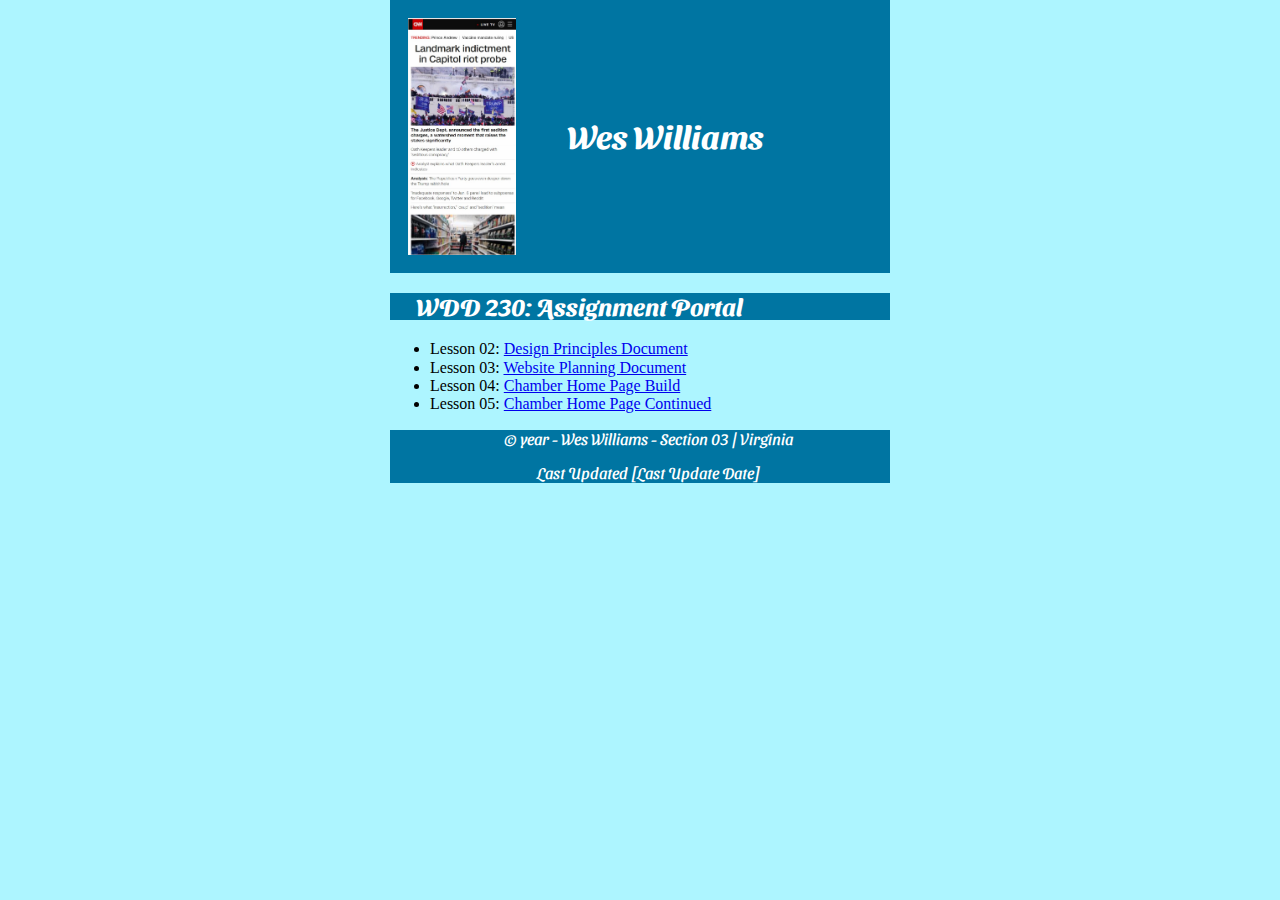
==== lesson02/index.html @ e8a23fdc "Week02_05" ====
<!DOCTYPE html>
<html lang="en">
  
<head>
  <title>WDD 230 Lesson 02</title>
  <meta charset="utf-8">
  <meta name="viewport" content="width=device-width, initial-scale=1">
  <meta name="description" content="Lesson 2: Design Principles Document for Brigham Young Idaho
  Online Web Frontend Development I class for Wes Williams.">
  <link rel="stylesheet" href="css/normalize.css">
  <link rel="stylesheet" href="css/styles.css">
  <script src="js/main_scripts.js"></script>
  <link rel="preconnect" href="https://fonts.googleapis.com">
  <link rel="preconnect" href="https://fonts.gstatic.com" crossorigin>
  <link href="https://fonts.googleapis.com/css2?family=Sansita+Swashed&display=swap" rel="stylesheet">
</head>
  
<body onload="homePageOnLoad()">
  <div id="content">
    <header>
        <img class="header-img-1" src="images/cnn.jpg" alt="cnn">
        <h1 class="header-paragraph-1">Wes Williams</h1>
    </header>
  <main>
    <h2>WDD 230: Assignment Portal</h2>
    <ul>
      <li>Lesson 02: <a href="#Title">Design Principles Document</a></li>
      <li>Lesson 03: <a href="#Title">Website Planning Document</a></li>
      <li>Lesson 04: <a href="#Title">Chamber Home Page Build</a></li>
      <li>Lesson 05: <a href="#Title">Chamber Home Page Continued</a></li>
    </ul>
  </main>
  <footer>
    <p>&copy; <span class="currentyear">year</span> - Wes Williams - Section 03 | Virginia</p>
    <p>Last Updated <span class="lastupdatedate">[Last Update Date]</span></p>
  </footer>
  </div>  <!-- div id="content" -->
</body>
  
</html>
---- lesson02/css/styles.css ----
h1, h2, h3, h4, h5, h6, header, footer {
  background-color: #0075A2;
  color: white;
  font-family: 'Sansita Swashed', "Times New Roman", Georgia, Garamond;
  padding-left: 1.1em;
}

#content {
  max-width: 500px;
  margin: 0 auto;
}

header {
  display: grid;
  grid-template-columns: repeat(4, 1fr);
  grid-gap: 1em;
}

.header-img-1 {
  grid-column: 1 / span 1;
  grid-row: 1 / 4;
  max-width: 100%;
  padding-top: 1.1em;
  padding-bottom: 1.1em;
}

.header-paragraph-1 {
  grid-column: 2 / span 3;
  grid-row: 2 / 3;
}


body {
  background-color: #ADF5FF;
  font-family: "Times New Roman", Georgia, Garamond;
}

footer {
  text-align: center;
}
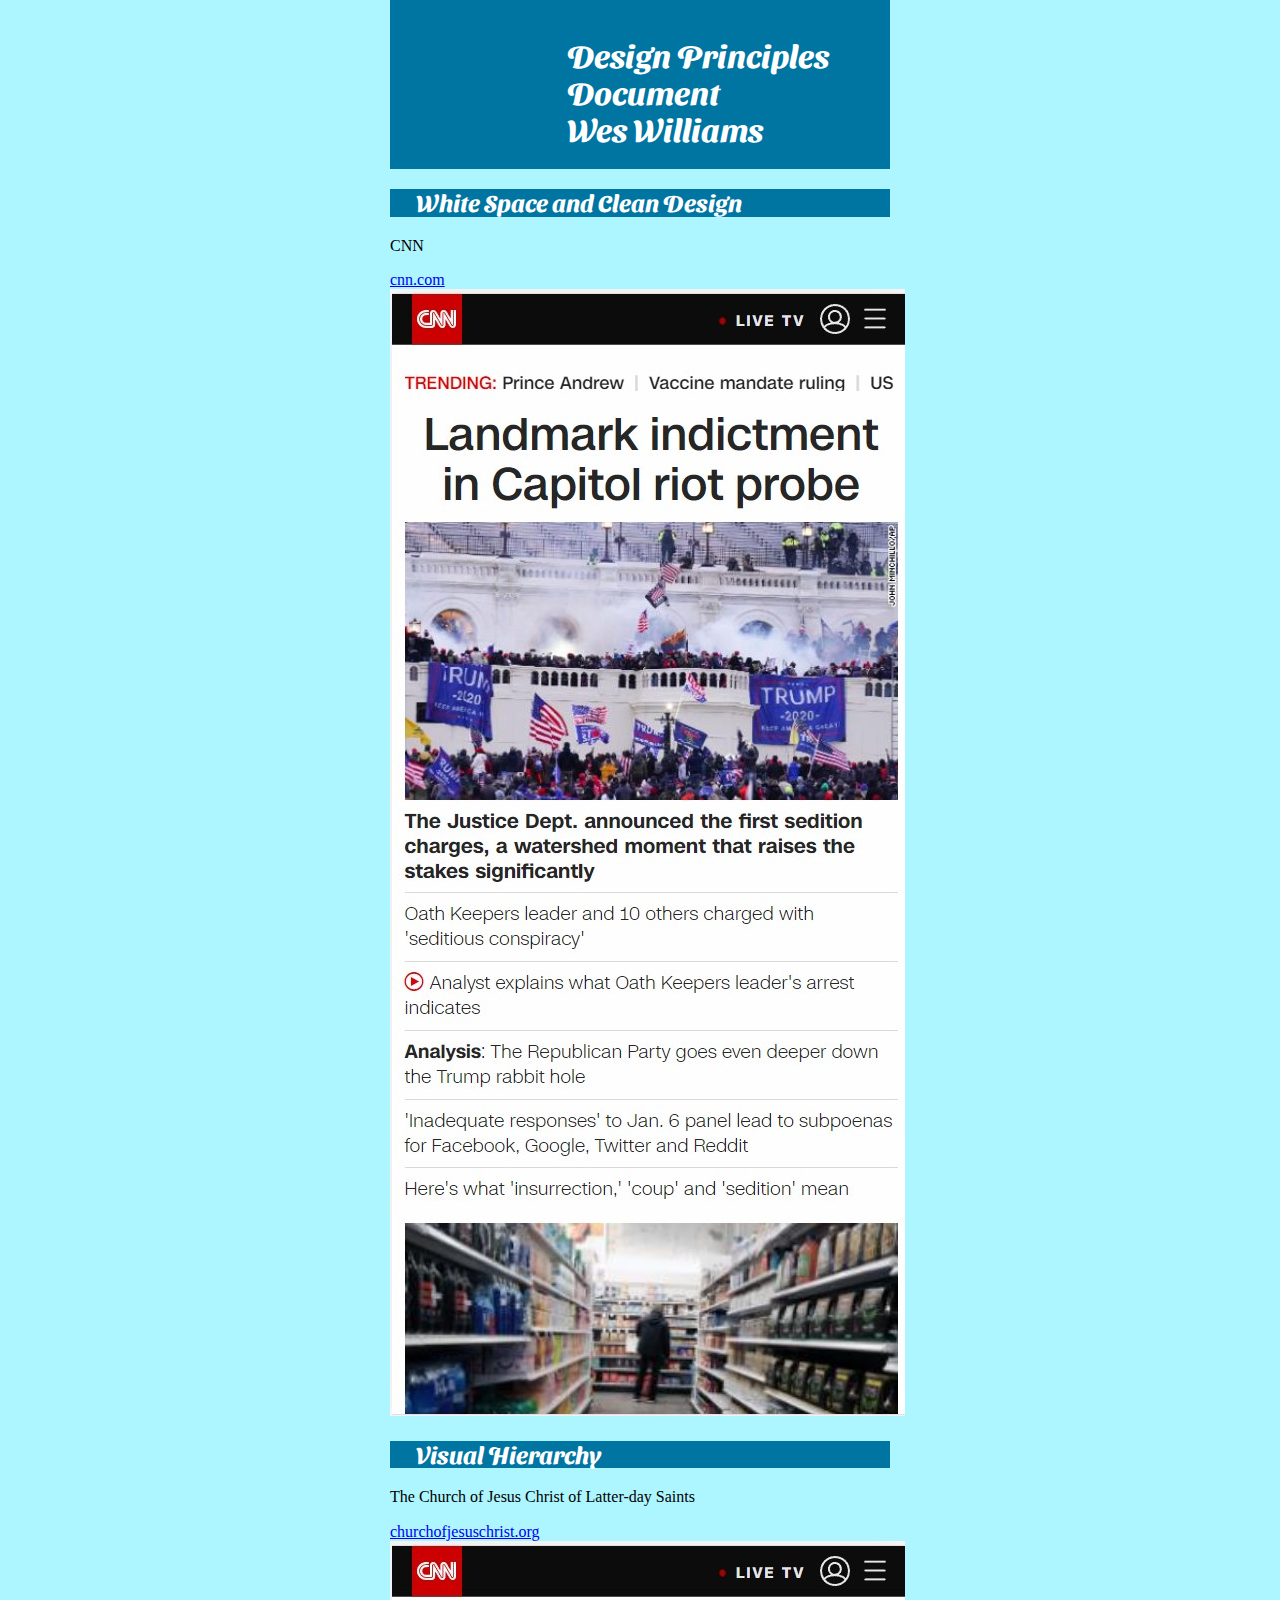
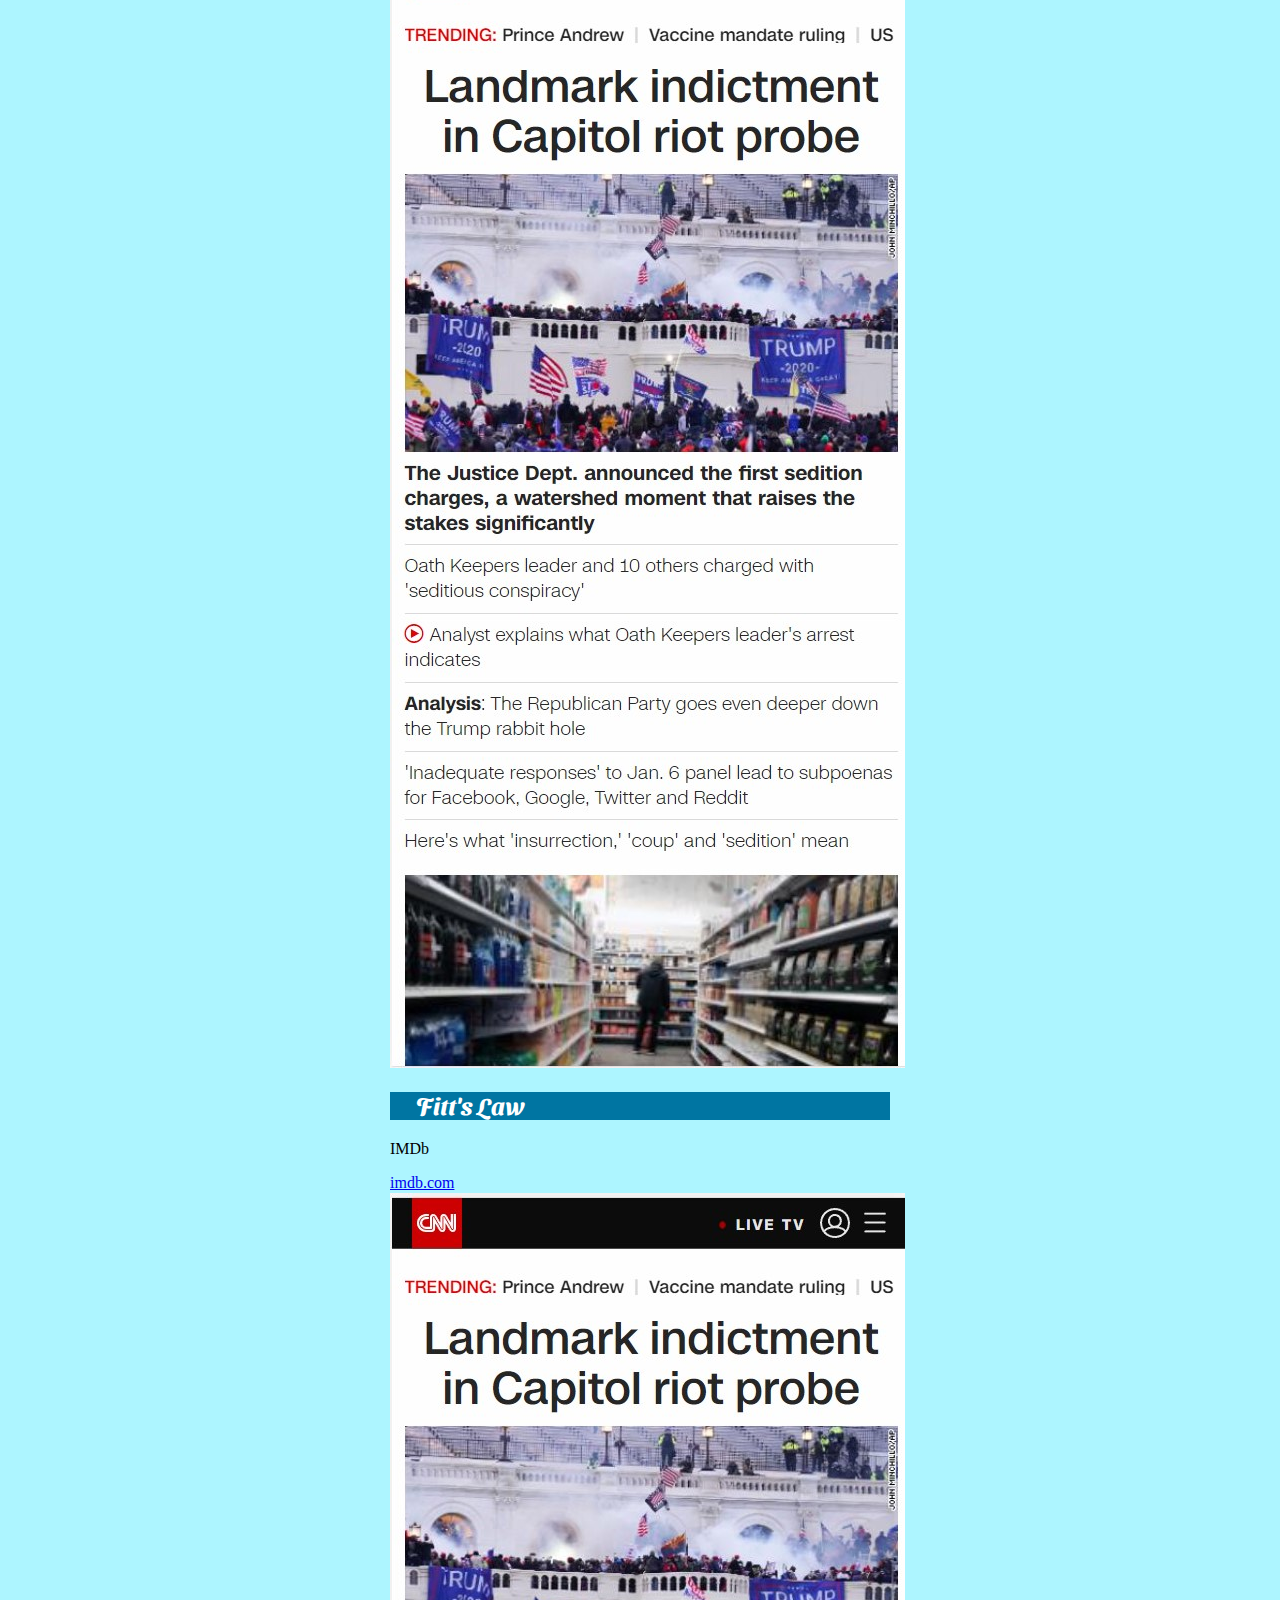
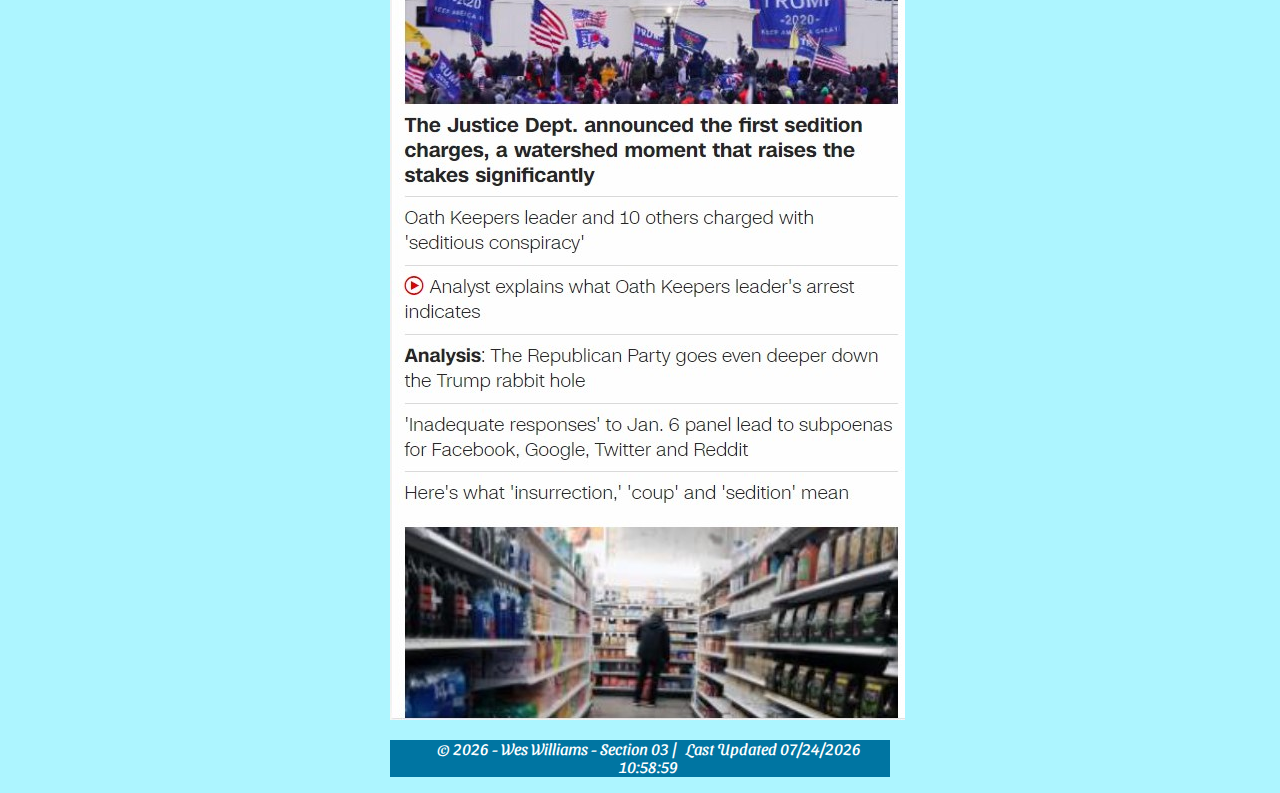
==== commit d1dab5fe: "Week02_06" ====
--- a/lesson02/index.html
+++ b/lesson02/index.html
@@ -9,7 +9,7 @@
   Online Web Frontend Development I class for Wes Williams.">
   <link rel="stylesheet" href="css/normalize.css">
   <link rel="stylesheet" href="css/styles.css">
-  <script src="js/main_scripts.js"></script>
+  <script src="js/script02.js"></script>
   <link rel="preconnect" href="https://fonts.googleapis.com">
   <link rel="preconnect" href="https://fonts.gstatic.com" crossorigin>
   <link href="https://fonts.googleapis.com/css2?family=Sansita+Swashed&display=swap" rel="stylesheet">
@@ -18,21 +18,34 @@
 <body onload="homePageOnLoad()">
   <div id="content">
     <header>
-        <img class="header-img-1" src="images/cnn.jpg" alt="cnn">
-        <h1 class="header-paragraph-1">Wes Williams</h1>
+        <h1 class="header-paragraph-1">Design Principles Document<br>Wes Williams</h1>
     </header>
   <main>
-    <h2>WDD 230: Assignment Portal</h2>
-    <ul>
-      <li>Lesson 02: <a href="#Title">Design Principles Document</a></li>
-      <li>Lesson 03: <a href="#Title">Website Planning Document</a></li>
-      <li>Lesson 04: <a href="#Title">Chamber Home Page Build</a></li>
-      <li>Lesson 05: <a href="#Title">Chamber Home Page Continued</a></li>
-    </ul>
+    <div class="lesson2-grid">
+      <div class="lesson2-1">
+        <h2>White Space and Clean Design</h2>
+        <p>CNN</p>
+        <a target="_blank" href="https://www.cnn.com">cnn.com</a>
+        <img class="lesson2-img-1" src="images/cnn.jpg" alt="cnn">
+      </div>
+      <div class="lesson2-2">
+        <h2>Visual Hierarchy</h2>
+        <p>The Church of Jesus Christ of Latter-day Saints</p>
+        <a target="_blank" href="https://www.churchofjesuschrist.org">churchofjesuschrist.org</a>
+        <img class="lesson2-img-2" src="images/cnn.jpg" alt="cnn">
+      </div>
+      <div class="lesson2-3">
+        <h2>Fitt's Law</h2>
+        <p>IMDb</p>
+        <a target="_blank" href="https://www.imdb.com">imdb.com</a>
+        <img class="lesson2-img-3" src="images/cnn.jpg" alt="cnn">
+      </div>
+    </div>
+    
   </main>
   <footer>
-    <p>&copy; <span class="currentyear">year</span> - Wes Williams - Section 03 | Virginia</p>
-    <p>Last Updated <span class="lastupdatedate">[Last Update Date]</span></p>
+    <p>&copy; <span class="currentyear">year</span> - Wes Williams - Section 03 | &nbsp;
+    Last Updated <span class="lastupdatedate">[Last Update Date]</span></p>
   </footer>
   </div>  <!-- div id="content" -->
 </body>
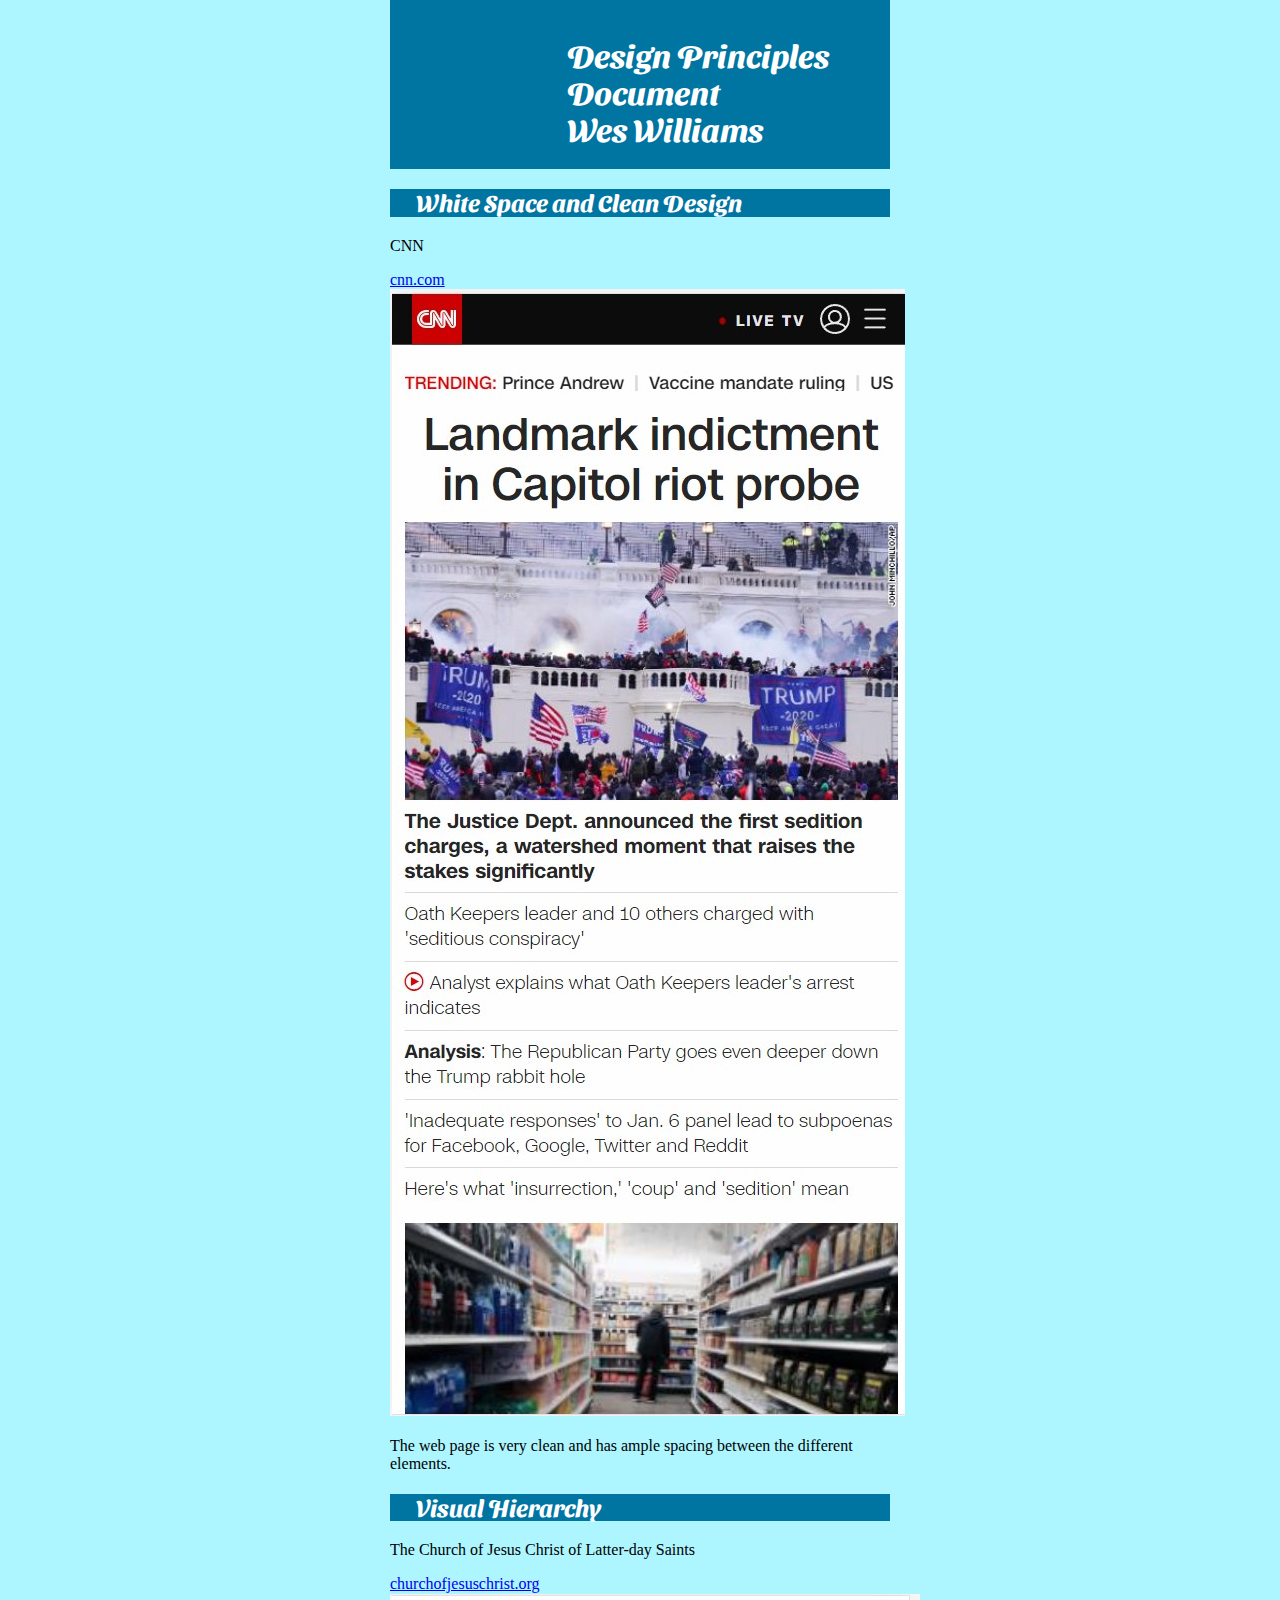
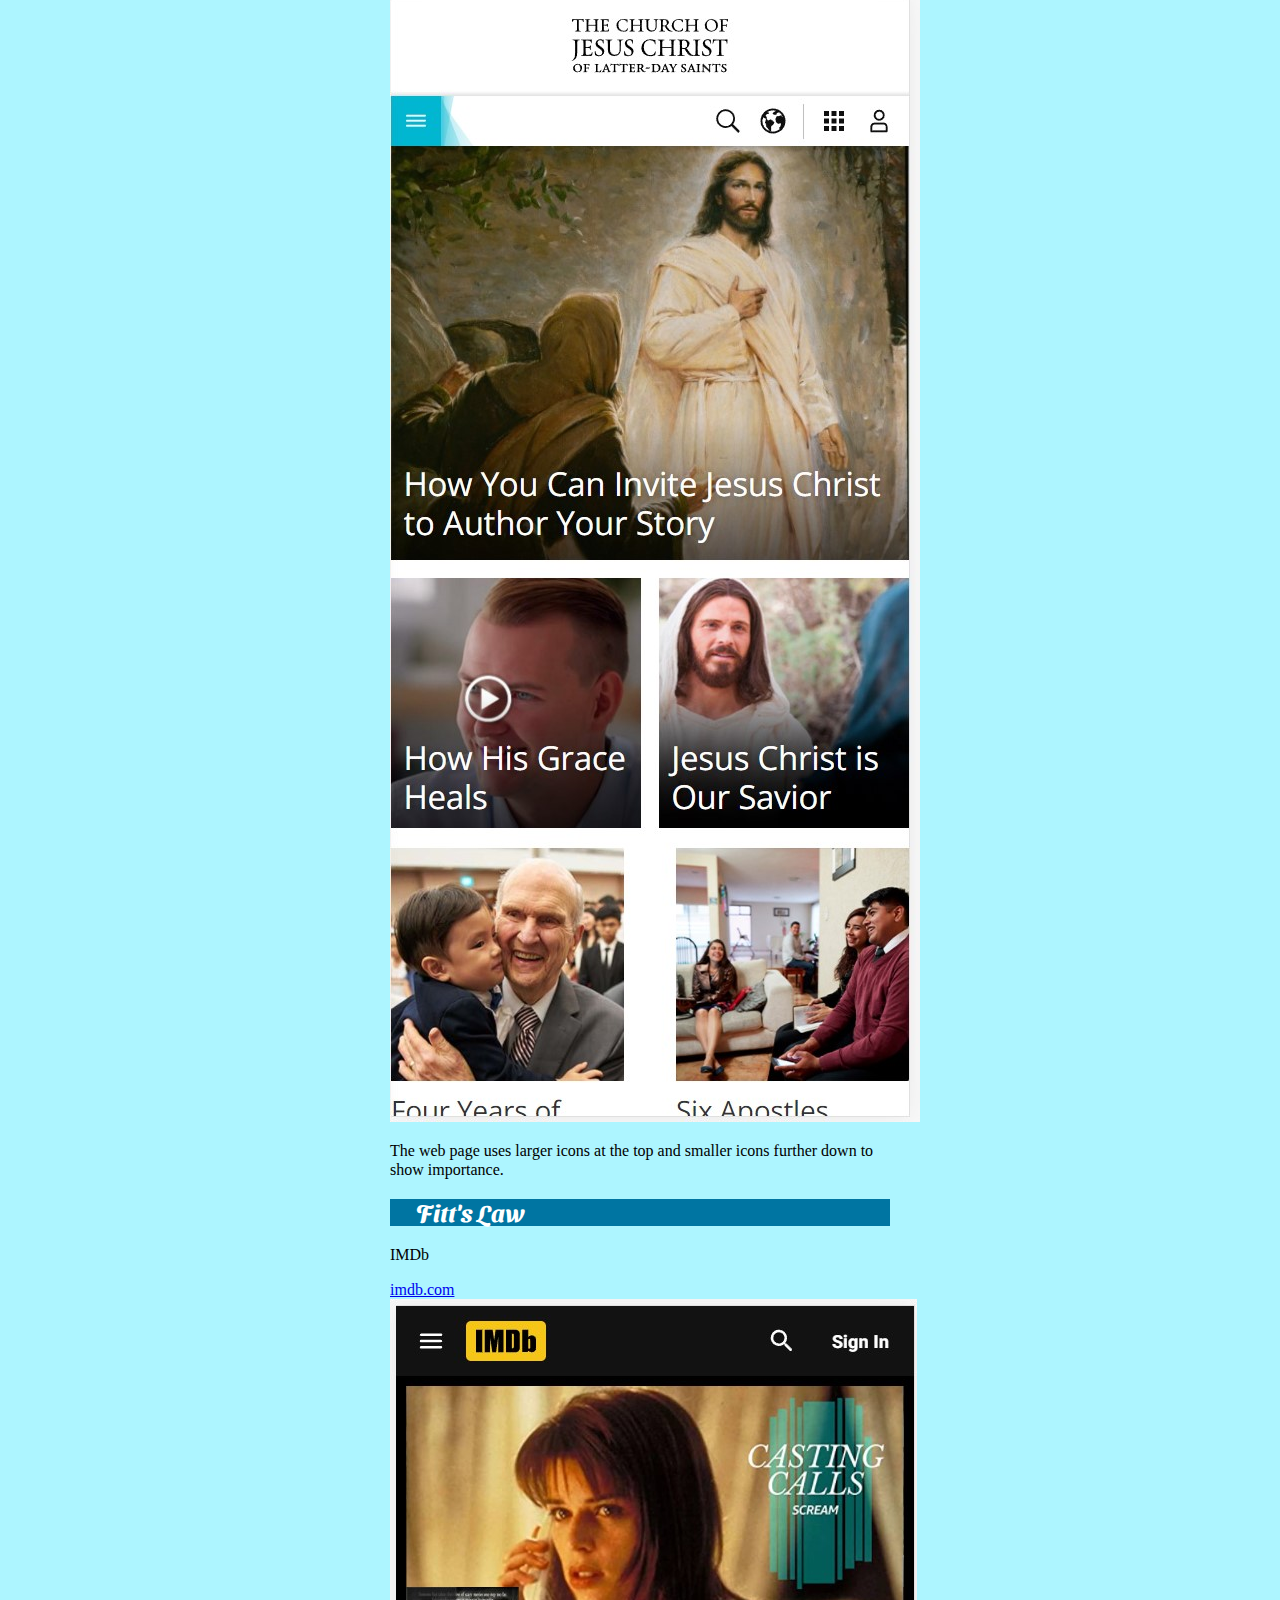
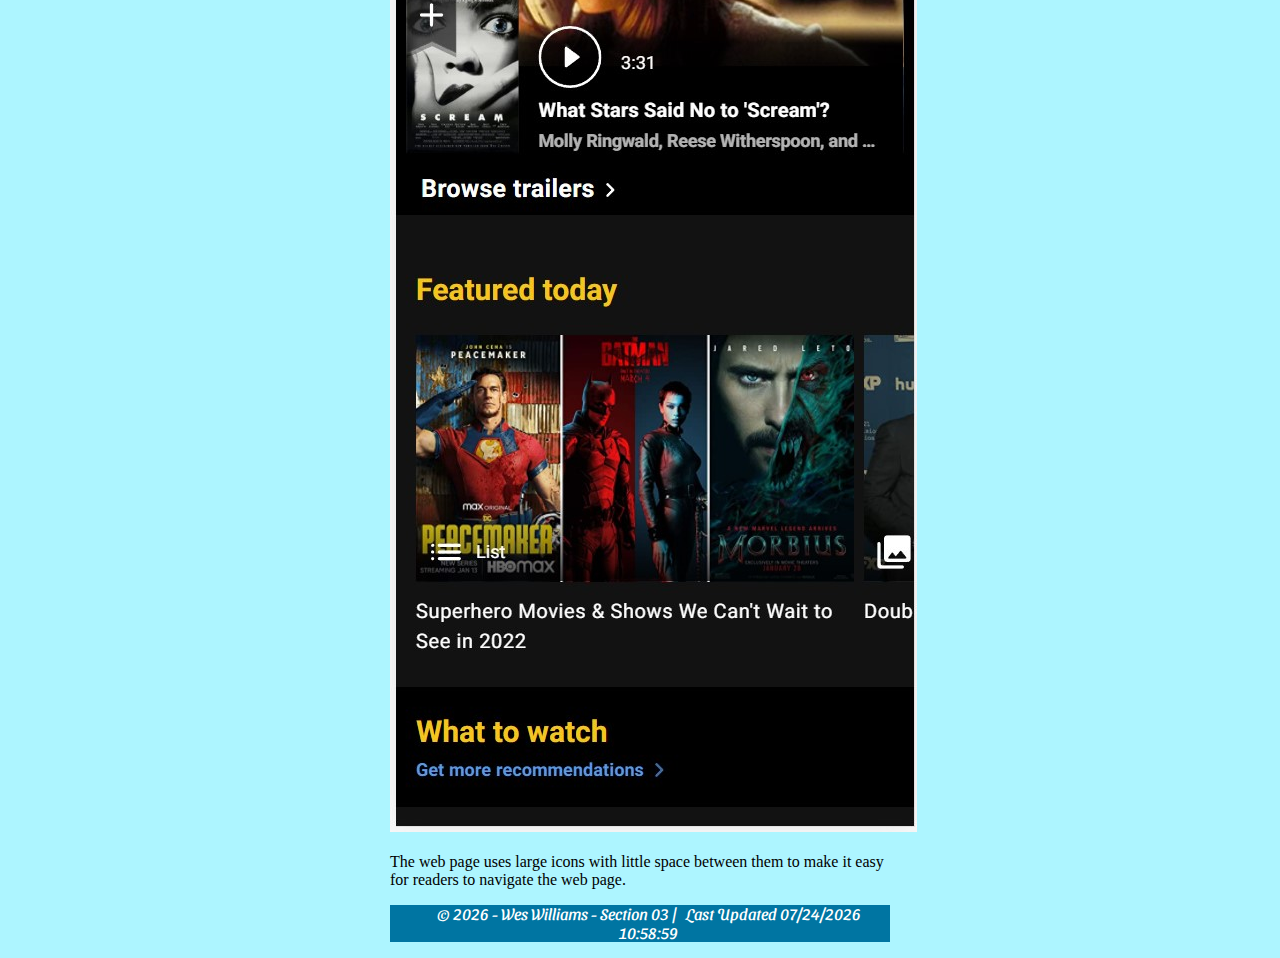
==== commit ea630ef0: "Week02_08" ====
--- a/lesson02/index.html
+++ b/lesson02/index.html
@@ -27,18 +27,21 @@
         <p>CNN</p>
         <a target="_blank" href="https://www.cnn.com">cnn.com</a>
         <img class="lesson2-img-1" src="images/cnn.jpg" alt="cnn">
+        <p>The web page is very clean and has ample spacing between the different elements.</p>
       </div>
       <div class="lesson2-2">
         <h2>Visual Hierarchy</h2>
         <p>The Church of Jesus Christ of Latter-day Saints</p>
         <a target="_blank" href="https://www.churchofjesuschrist.org">churchofjesuschrist.org</a>
-        <img class="lesson2-img-2" src="images/cnn.jpg" alt="cnn">
+        <img class="lesson2-img-2" src="images/lds.jpg" alt="churchofjesuschrist">
+        <p>The web page uses larger icons at the top and smaller icons further down to show importance.</p>
       </div>
       <div class="lesson2-3">
         <h2>Fitt's Law</h2>
         <p>IMDb</p>
         <a target="_blank" href="https://www.imdb.com">imdb.com</a>
-        <img class="lesson2-img-3" src="images/cnn.jpg" alt="cnn">
+        <img class="lesson2-img-3" src="images/imdb.jpg" alt="imdb">
+        <p>The web page uses large icons with little space between them to make it easy for readers to navigate the web page.</p>
       </div>
     </div>
     
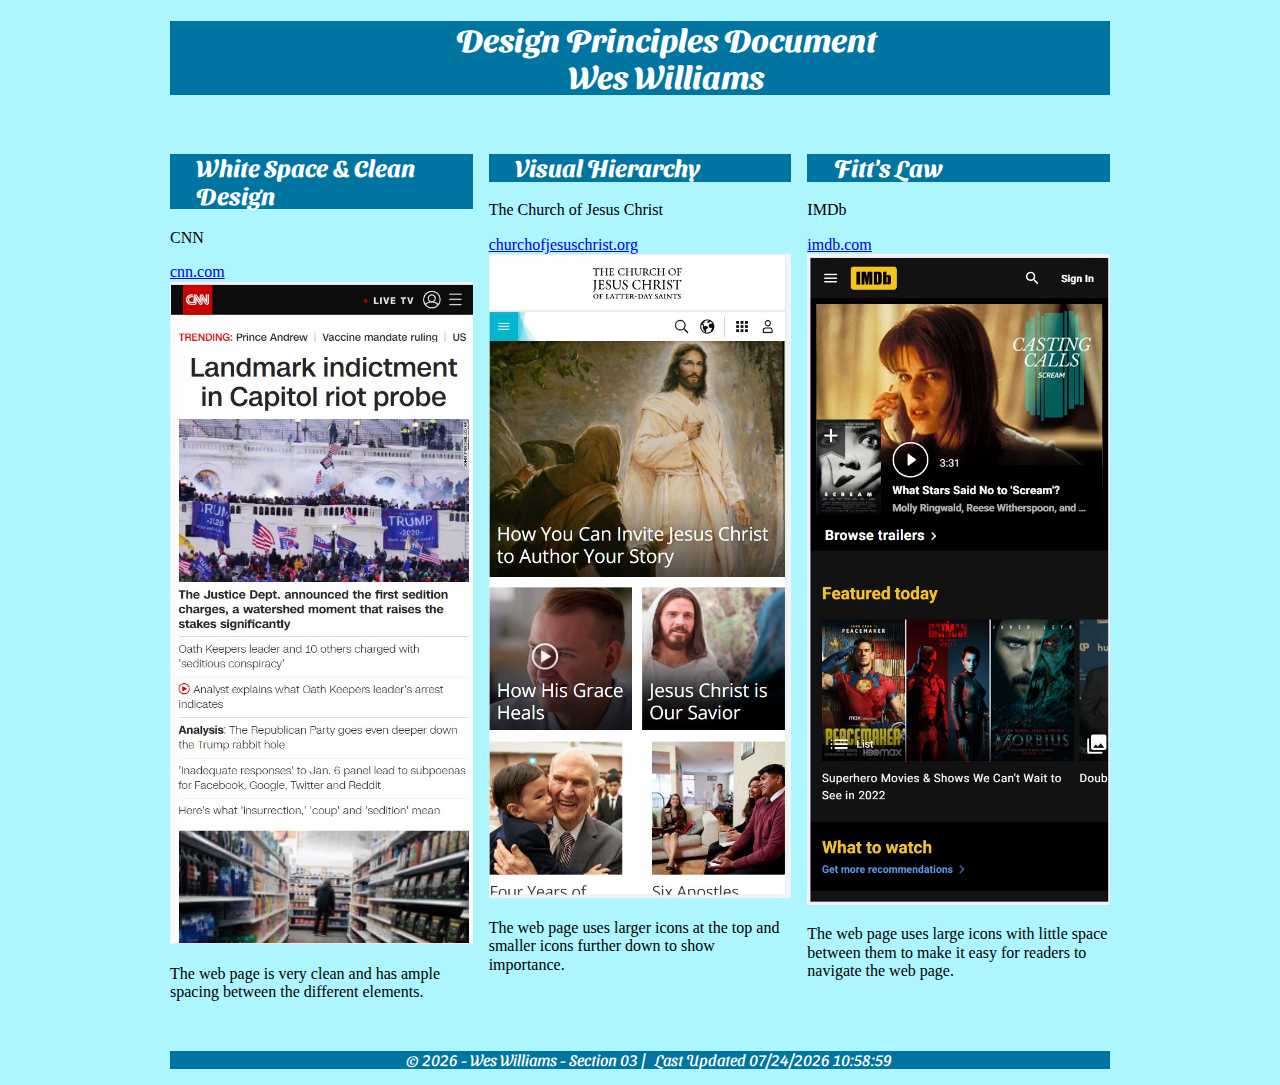
==== commit c3f394b8: "Week02_09" ====
--- a/lesson02/index.html
+++ b/lesson02/index.html
@@ -9,6 +9,7 @@
   Online Web Frontend Development I class for Wes Williams.">
   <link rel="stylesheet" href="css/normalize.css">
   <link rel="stylesheet" href="css/styles.css">
+  <link rel="stylesheet" href="css/medium.css">
   <script src="js/script02.js"></script>
   <link rel="preconnect" href="https://fonts.googleapis.com">
   <link rel="preconnect" href="https://fonts.gstatic.com" crossorigin>
@@ -23,7 +24,7 @@
   <main>
     <div class="lesson2-grid">
       <div class="lesson2-1">
-        <h2>White Space and Clean Design</h2>
+        <h2>White Space & Clean Design</h2>
         <p>CNN</p>
         <a target="_blank" href="https://www.cnn.com">cnn.com</a>
         <img class="lesson2-img-1" src="images/cnn.jpg" alt="cnn">
@@ -31,7 +32,7 @@
       </div>
       <div class="lesson2-2">
         <h2>Visual Hierarchy</h2>
-        <p>The Church of Jesus Christ of Latter-day Saints</p>
+        <p>The Church of Jesus Christ</p>
         <a target="_blank" href="https://www.churchofjesuschrist.org">churchofjesuschrist.org</a>
         <img class="lesson2-img-2" src="images/lds.jpg" alt="churchofjesuschrist">
         <p>The web page uses larger icons at the top and smaller icons further down to show importance.</p>
--- a/lesson02/css/styles.css
+++ b/lesson02/css/styles.css
@@ -6,27 +6,39 @@
 }
 
 #content {
-  max-width: 500px;
+  max-width: 940px;
   margin: 0 auto;
 }
 
-header {
+.header-paragraph-1 {
+  text-align: center;
+}
+
+.lesson2-grid {
   display: grid;
-  grid-template-columns: repeat(4, 1fr);
+  grid-template-columns: repeat(3, 1fr);
   grid-gap: 1em;
 }
 
-.header-img-1 {
+.lesson2-1 {
   grid-column: 1 / span 1;
-  grid-row: 1 / 4;
   max-width: 100%;
   padding-top: 1.1em;
   padding-bottom: 1.1em;
 }
 
-.header-paragraph-1 {
-  grid-column: 2 / span 3;
-  grid-row: 2 / 3;
+.lesson2-2 {
+  grid-column: 2 / span 1;
+  max-width: 100%;
+  padding-top: 1.1em;
+  padding-bottom: 1.1em;
+}
+
+.lesson2-3 {
+  grid-column: 3 / span 1;
+  max-width: 100%;
+  padding-top: 1.1em;
+  padding-bottom: 1.1em;
 }
 
 
@@ -39,6 +51,9 @@
   text-align: center;
 }
 
+img {
+  max-width: 100%;
+}
 
 
 
@@ -49,3 +64,4 @@
 
 
 
+
--- a/lesson02/css/medium.css
+++ b/lesson02/css/medium.css
@@ -0,0 +1,52 @@
+
+
+@media screen and (max-width: 550px) {
+  /* beginning of medium media query */
+  
+  #content {
+    max-width: 500px;
+  }
+
+  .lesson2-grid {
+    display: grid;
+    grid-template-columns: repeat(2, 1fr);
+    grid-gap: 1em;
+  }
+
+  .lesson2-3 {
+    grid-column: 1 / span 1;
+    padding-top: 1.1em;
+    padding-bottom: 1.1em;
+  }
+  
+  /* end of medium media query */
+}
+
+@media screen and (max-width: 350px) {
+  /* beginning of small media query */
+  
+  #content {
+    max-width: 300px;
+  }
+
+  .lesson2-grid {
+    display: grid;
+    grid-template-columns: repeat(1, 1fr);
+    grid-gap: 1em;
+  }
+
+  .lesson2-2 {
+    grid-column: 1 / span 1;
+    max-width: 100%;
+    padding-top: 1.1em;
+    padding-bottom: 1.1em;
+  }
+
+  .lesson2-3 {
+    grid-column: 1 / span 1;
+    padding-top: 1.1em;
+    padding-bottom: 1.1em;
+  }
+  
+  /* end of small media query */
+}